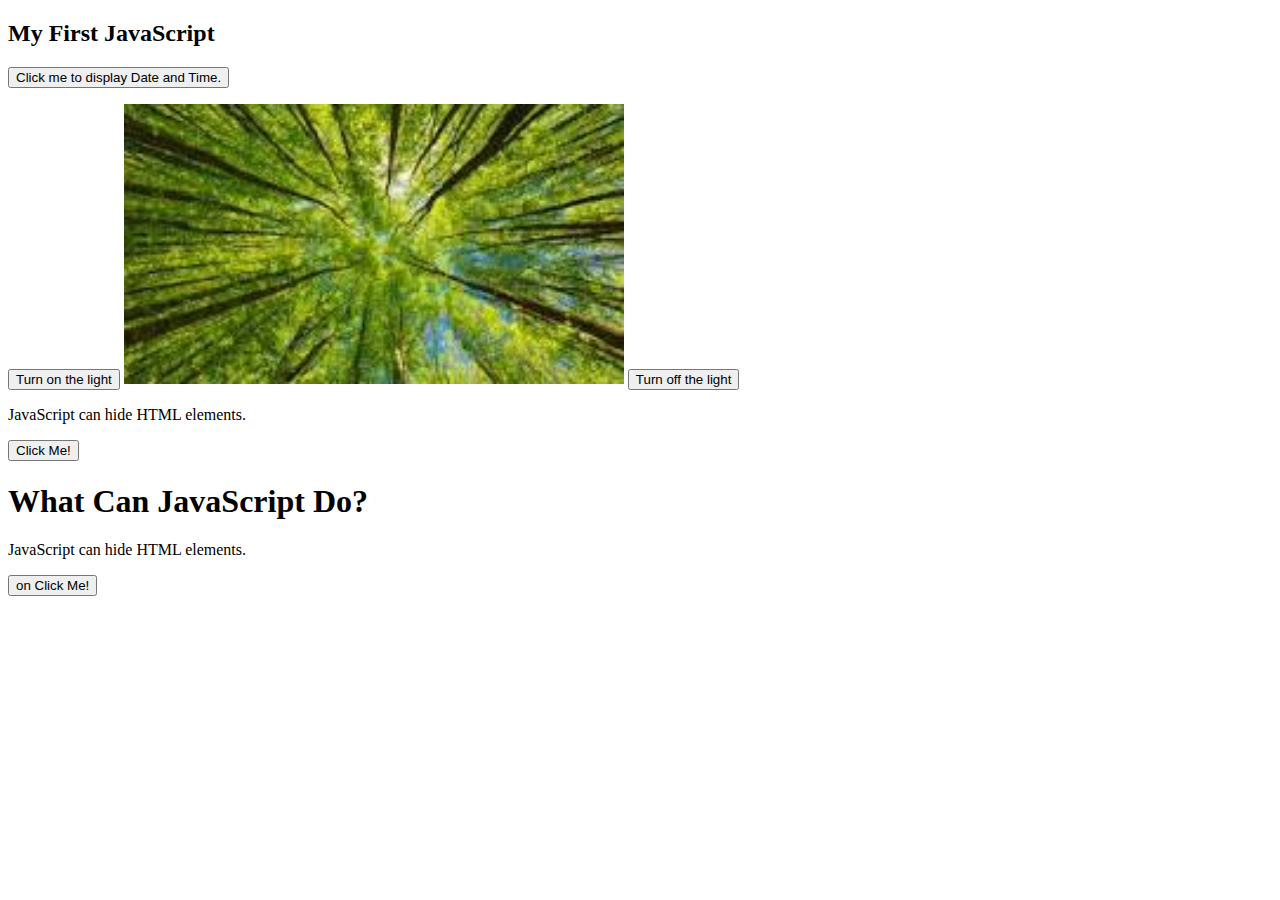
==== exercises/pages/index.html @ c2eeadc9 "msg" ====
<!DOCTYPE html>
<html>
    <head>
        <title>Exercises</title>
        <script src="js/script.js" type="text/javascript"></script>
    </head>
<body>

<h2>My First JavaScript</h2>

<button type="button"
onclick="date_add()">
Click me to display Date and Time.</button>

<p id="demo"></p>


<button onclick="turnOnLight()">Turn on the light</button>

<img id="myImage" src="img/download.jpg" style="width:500px">

<button onclick="turnOffLight()">Turn off the light</button>

<p id="about">JavaScript can hide HTML elements.</p>

<button type="button" onclick="init()">Click Me!</button>

<h1>What Can JavaScript Do?</h1>

<p id="demo">JavaScript can hide HTML elements.</p>

<button type="button" onclick="hide()">on Click Me!</button>
</body>
</html>
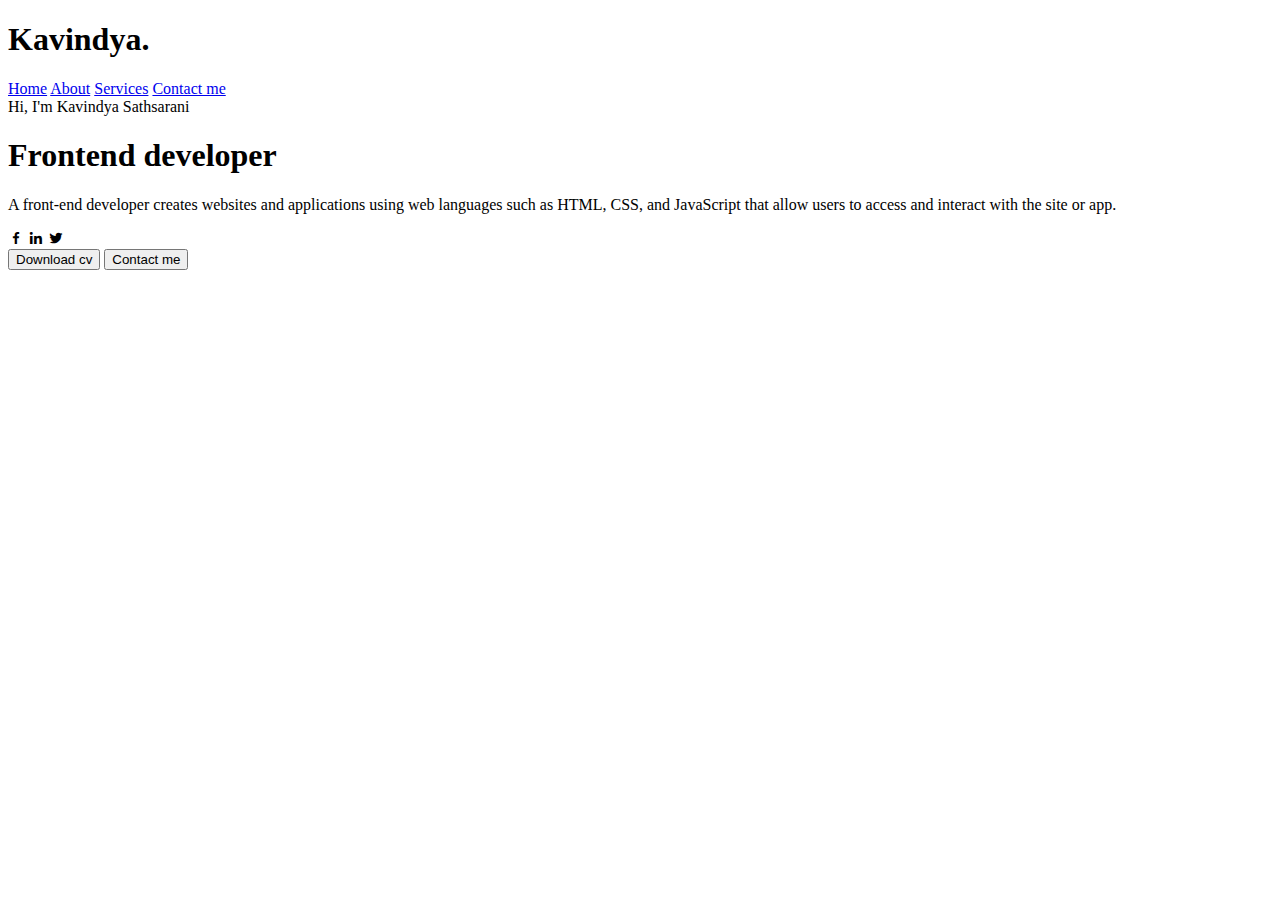
==== commit 1dccbc89: "css new added" ====
--- a/exercises/pages/index.html
+++ b/exercises/pages/index.html
@@ -1,34 +1,41 @@
 <!DOCTYPE html>
-<html>
+<html lang="en">
     <head>
-        <title>Exercises</title>
-        <script src="js/script.js" type="text/javascript"></script>
+        <meta charset="UTF-8">
+        <meta http-equiv="X-UA-Compatible" content="IE=edge">
+        <meta name="viewpoint" content="width=device-width, initial-scale=1.0">
+        <title>Document</title>
+        <link rel="stylesheet"href="style.css">
+        <link href='https://unpkg.com/boxicons@2.1.4/css/boxicons.min.css' rel='stylesheet'>
     </head>
-<body>
-
-<h2>My First JavaScript</h2>
-
-<button type="button"
-onclick="date_add()">
-Click me to display Date and Time.</button>
-
-<p id="demo"></p>
-
-
-<button onclick="turnOnLight()">Turn on the light</button>
-
-<img id="myImage" src="img/download.jpg" style="width:500px">
-
-<button onclick="turnOffLight()">Turn off the light</button>
-
-<p id="about">JavaScript can hide HTML elements.</p>
-
-<button type="button" onclick="init()">Click Me!</button>
-
-<h1>What Can JavaScript Do?</h1>
-
-<p id="demo">JavaScript can hide HTML elements.</p>
-
-<button type="button" onclick="hide()">on Click Me!</button>
-</body>
-</html> +    <body>
+        <header>
+            <h1 class="Logo">Kavindya.</h1>
+            <nav>
+                <a href="#" class="active">Home</a>
+                <a href="#">About</a>
+                <a href="#">Services</a>
+                <a href="#">Contact me</a>
+            </nav>
+        </header>
+        <div class="text-box"
+             <h1>Hi, I'm Kavindya Sathsarani</h1>
+             <h1>
+                <span class="skills">Frontend developer</span>
+             </h1>
+             <p>A front-end developer creates websites and applications using web languages such as HTML, CSS, and JavaScript that allow users to access and interact with the site or app.</p>
+             <div class="icon-box">
+                <i class='bx bxl-facebook'></i>
+                <i class='bx bxl-linkedin' ></i>
+                <i class='bx bxl-twitter' ></i>
+             </div>
+             <button class="downloadBtn">Download cv</button>
+             <button class="ContactBtn">Contact me</button>
+        </div>
+        <div class="img-box">
+            <img src="img/IMG-20231117-WA0050.jpg" draggable="false" alt="">
+        </div>
+            
+         <script src="script.js"></script>   
+    </body>
+    </html>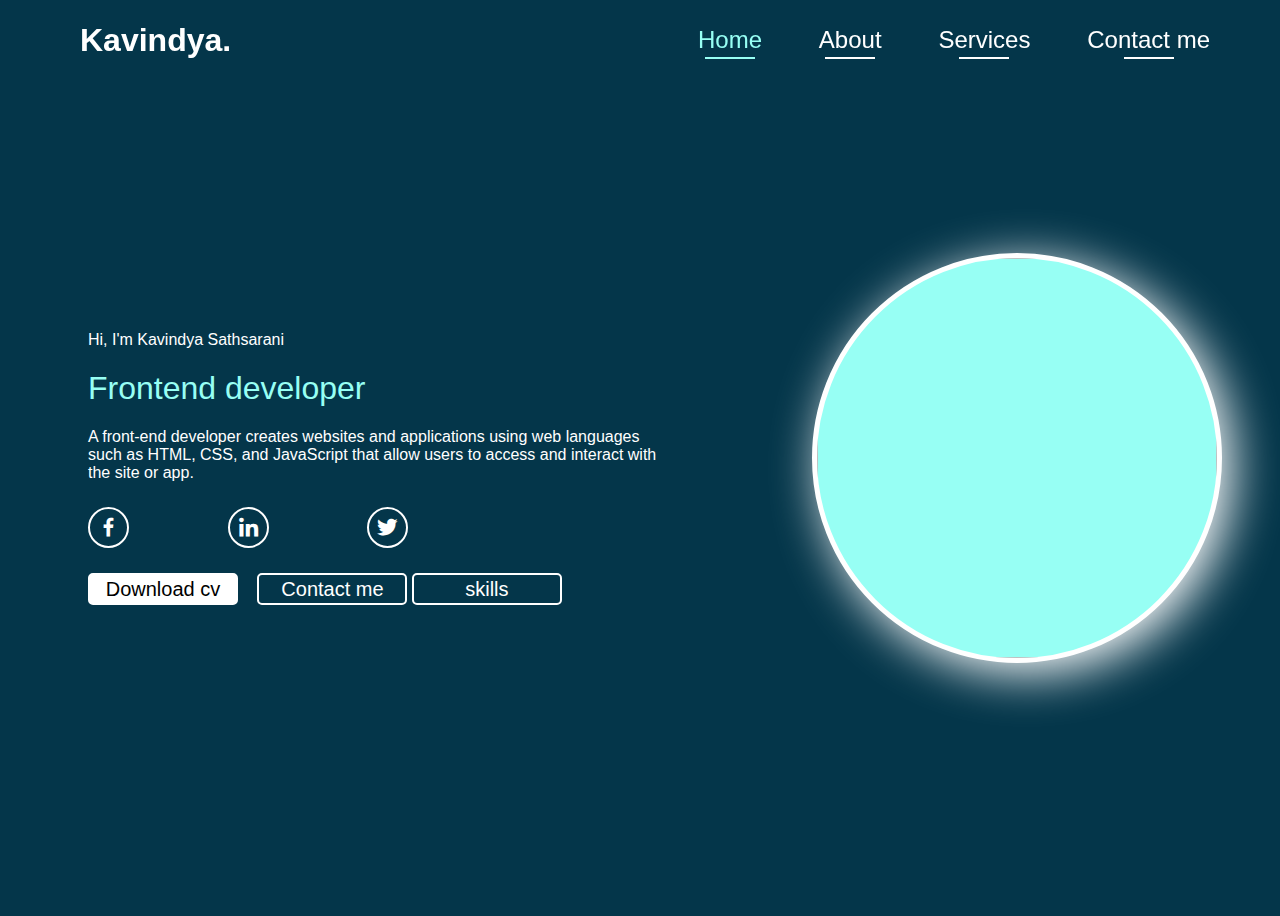
==== commit 31bd571a: "index new" ====
--- a/exercises/pages/index.html
+++ b/exercises/pages/index.html
@@ -31,6 +31,7 @@
              </div>
              <button class="downloadBtn">Download cv</button>
              <button class="ContactBtn">Contact me</button>
+             <button class="ContactBtn">skills</button>
         </div>
         <div class="img-box">
             <img src="img/IMG-20231117-WA0050.jpg" draggable="false" alt="">
--- a/exercises/pages/style.css
+++ b/exercises/pages/style.css
@@ -0,0 +1,157 @@
+*{
+    font-family: sans-serif;
+}
+:root{
+    --aqua-color :#97FFF4;
+    --background-color :#04364A;
+}
+body{
+    display: flex;
+    justify-content: start;
+    align-items: center;
+    min-height: 100vh;
+    overflow: hidden;
+    background-color: var(--background-color);
+}
+header{
+    position: fixed;
+    top: 0;
+    left: 0;
+    width: 100%;
+    height: 80px;
+    padding: 0px 80px;
+    display: flex;
+    justify-content: space-between;
+    align-items: center;
+    color: white;
+}
+header nav{
+    margin-right: 150px;
+    width: 40%;
+    display: flex;
+    justify-content: space-between;
+    align-items: center;
+}
+header nav a{
+    text-decoration: none;
+    color: white;
+    font-size: 24px;
+    position: relative;
+    display: flex;
+    justify-content: center;
+}
+header nav .active{
+    color: var(--aqua-color);
+}
+header nav a::before{
+    content: "";
+    width: 0px;
+    height: 2.5px;
+    position: absolute;
+    bottom: -5px;
+    background-color: white;
+    transition: -3s;
+}
+header nav .active::before{
+    background-color: var(--aqua-color);
+}
+header nav a::before{
+    width: 50px;
+}
+.img-box{
+    width: 560px;
+    height: 560px;
+    position: relative;
+    margin-left: 100px;
+    display: flex;
+    justify-content: center;
+    align-items: center;
+}
+.img-box img{
+    border: 5px solid white;
+    border-radius: 50%;
+    box-shadow: 10px 10px 50px white;
+    background-color: var(--aqua-color);
+    width: 400px;
+    height: 400px;
+    position: absolute;
+}
+.text-box{
+    width: 50%;
+    margin: 20px 0px 0px 80px;
+    text-align: start;
+    position: relative;
+    color: white;
+}
+.text-box .skills{
+    color: var(--aqua-color);
+}
+.text-box h1{
+    font-size: 32px;
+    font-weight: 300;
+}
+.text-box .icon-box{
+    width: 320px;
+    display: flex;
+    justify-content: space-between;
+    margin: 25px 0px;
+}
+.text-box .icon-box i{
+    border-radius: 50%;
+    border: 2px solid white;
+    padding: 6px;
+    font-size: 25px;
+    cursor: pointer;
+    transition: -2s;
+}
+.text-box .icon-box i:hover{
+    background-color: white;
+    color: var(----backgrround-color);
+}
+.text-box button{
+    position: relative;
+    width: 150px;
+    height: 32px;
+    background: none;
+    border: 2px solid white;
+    border-radius: 5px;
+    font-size: 20px;
+    cursor: pointer;
+    transition: -3s;
+    color: white;
+}
+.text-box .downloadBtn{
+    margin-right: 15px;
+    color: black;
+}
+.text-box button::before{
+    content: "";
+    width: 100%;
+    height: 100%;
+    position: absolute;
+    bottom: 0;
+    background-color: white;
+    transition: -5s;
+    z-index: -1;
+}
+.text-box .downloadBtn::before{
+    right: 0;
+}
+.text-box .downloadBt:hover{
+    color: white;
+}
+.text-box .downloadBt:hover::before{
+    left: 0;
+    width: 0;
+}
+.text-box .ContactBtn::before{
+    right: 0;
+    width: 0;
+}
+.text-box .ContactBtn:hover{
+    color: black;
+}
+.text-box .ContactBtn:hover::before{
+    left: 0;
+    width: 100%;
+}
